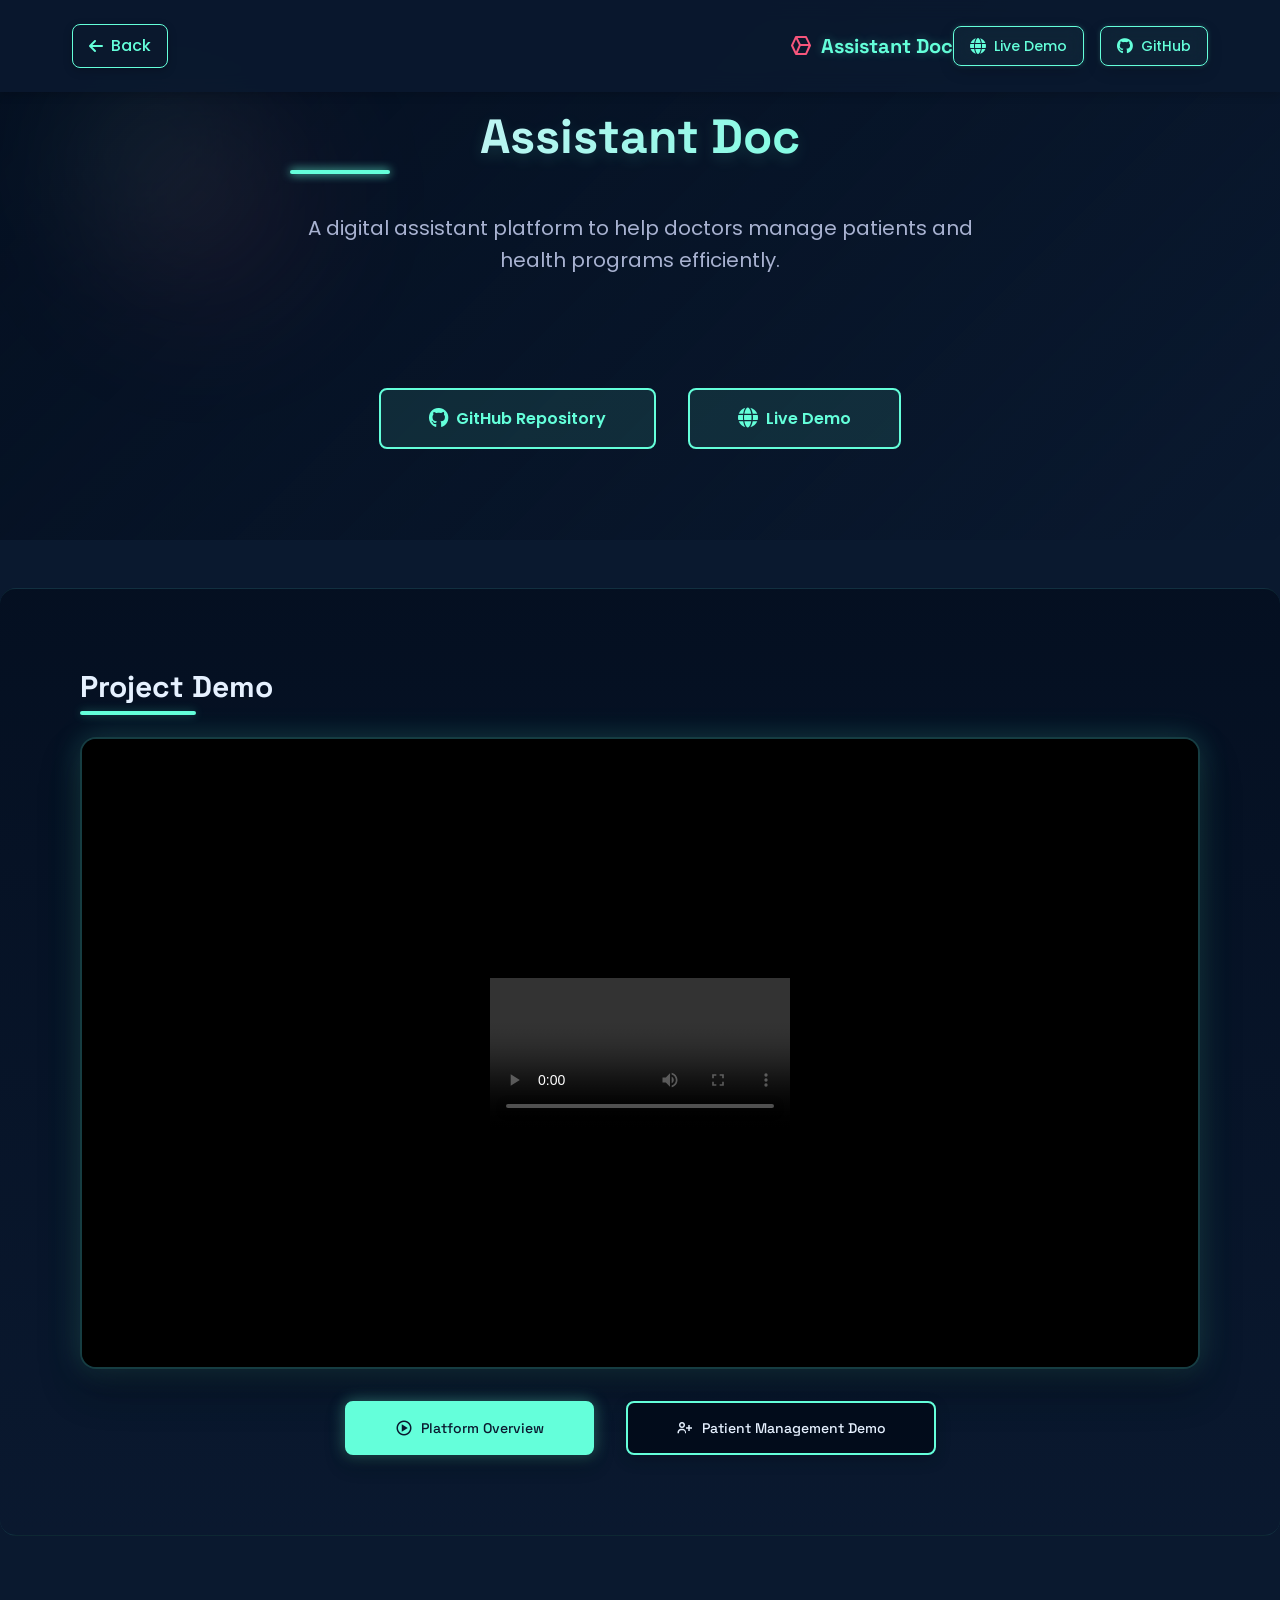
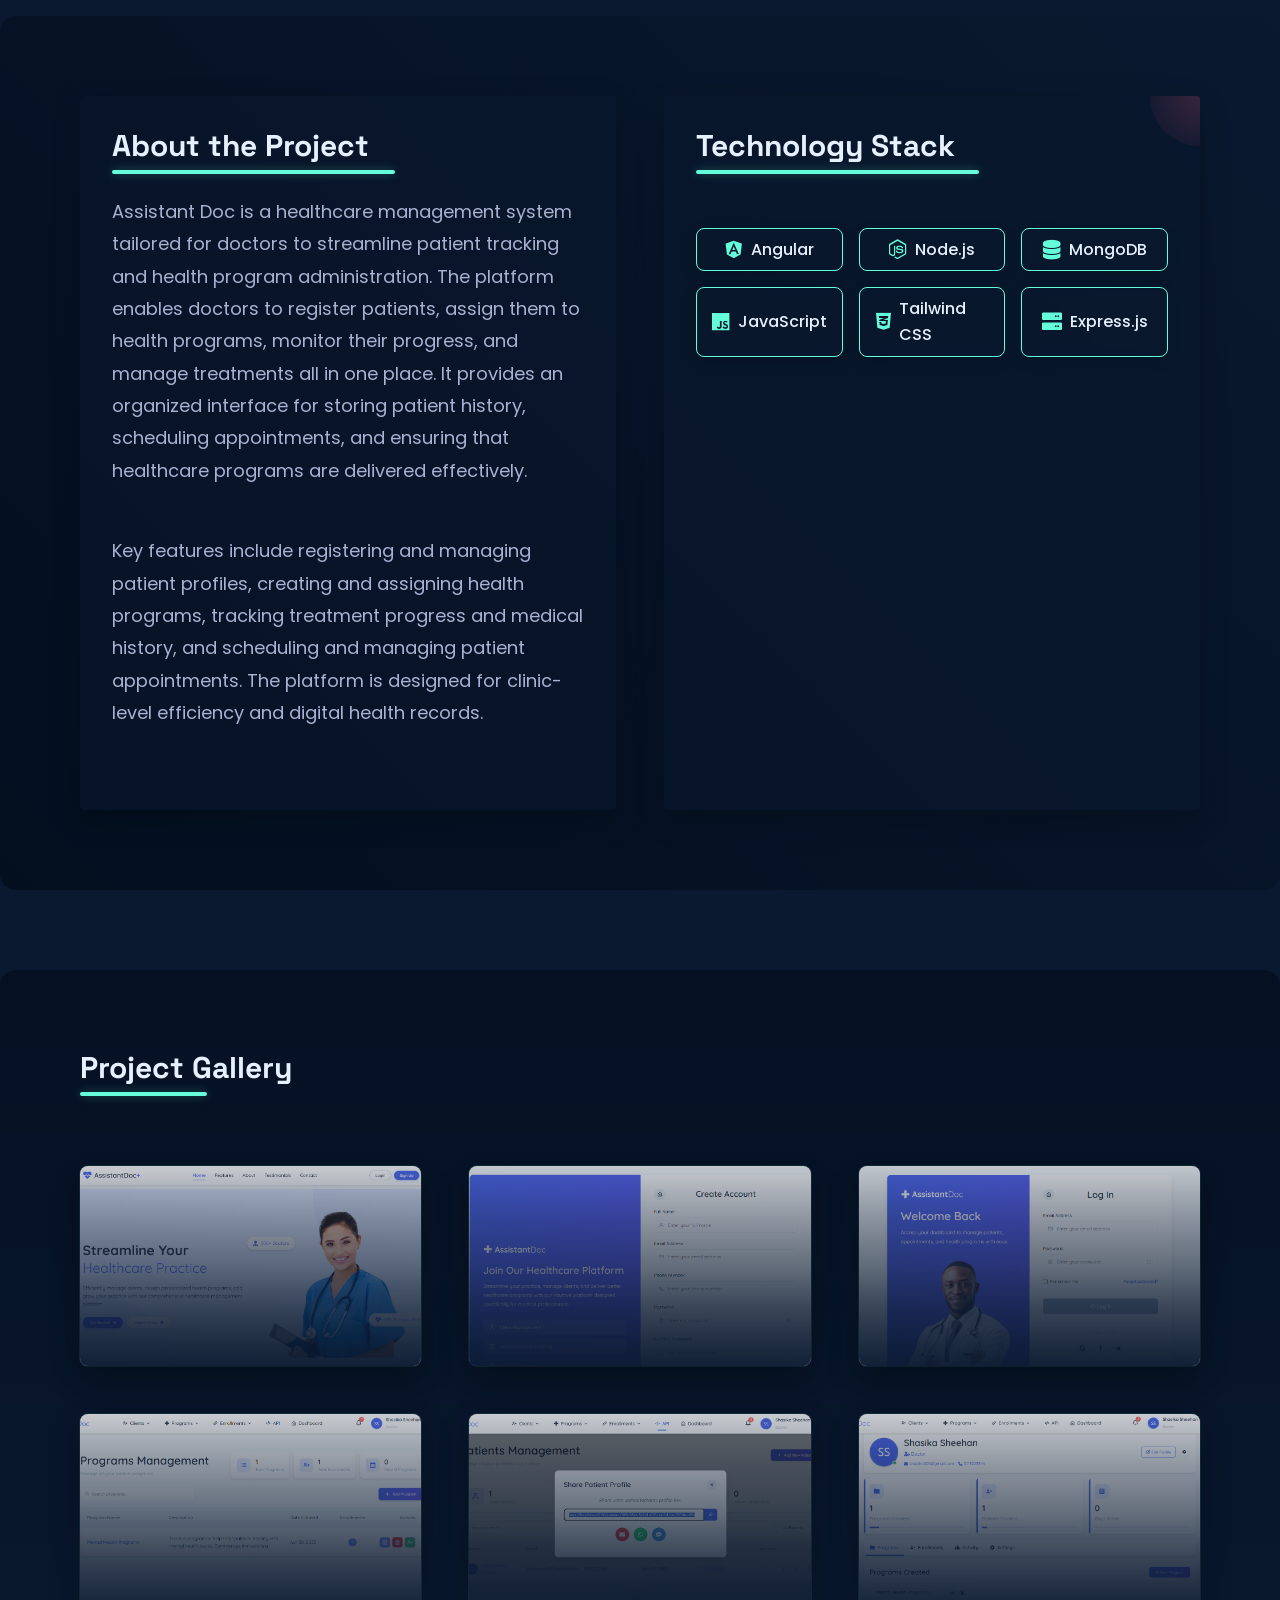
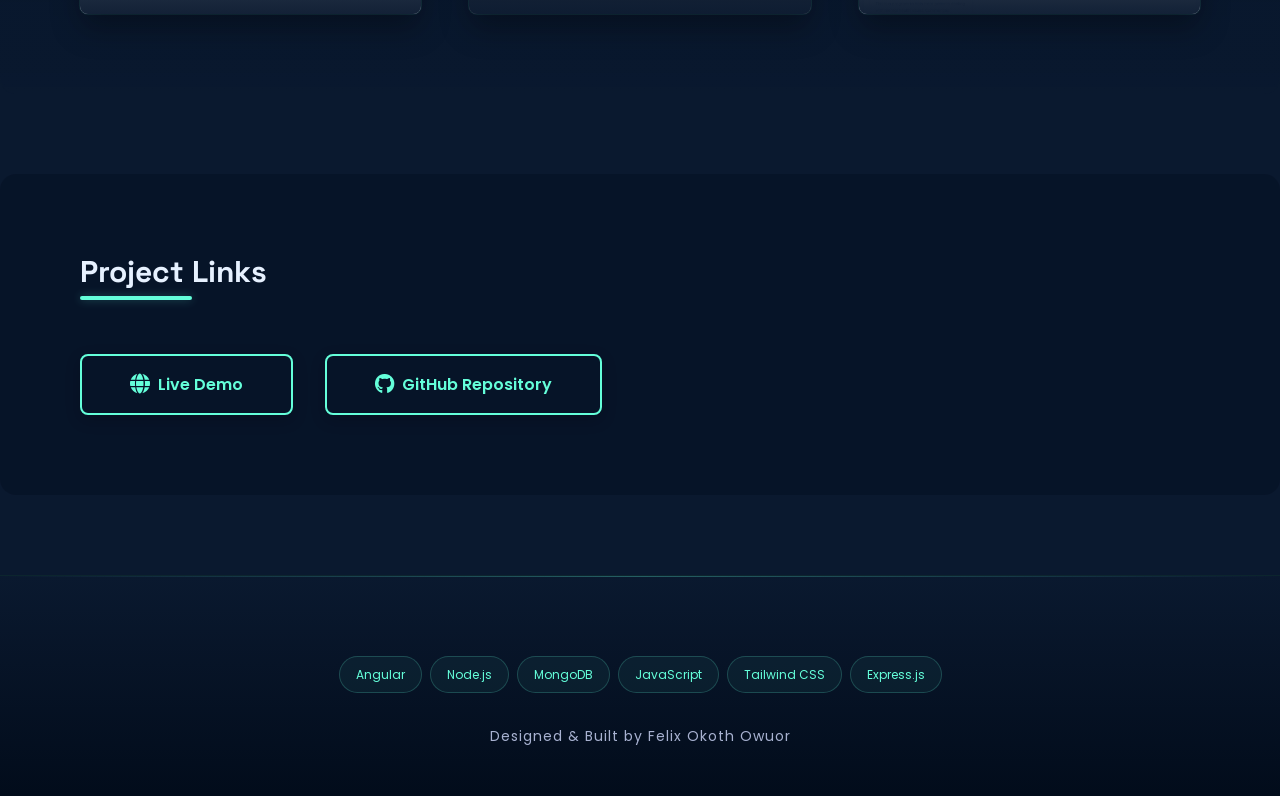
==== pages/assistant_doc.html @ a2ccbf0a "final compilations" ====
<!DOCTYPE html>
<html lang="en">
<head>
    <meta charset="UTF-8">
    <meta name="viewport" content="width=device-width, initial-scale=1.0">
    <title>Project Showcase</title>
    
    <!-- Google Fonts -->
    <link rel="stylesheet" href="https://fonts.googleapis.com/css2?family=Poppins:wght@300;400;500;600;700;800&family=Space+Grotesk:wght@300;400;500;600;700&display=swap">
    
    <!-- Font Awesome -->
    <link rel="stylesheet" href="https://cdnjs.cloudflare.com/ajax/libs/font-awesome/6.0.0/css/all.min.css">
    
    <!-- Boxicons -->
    <link href='https://unpkg.com/boxicons@2.1.4/css/boxicons.min.css' rel='stylesheet'>
    
    <!-- AOS - Animate On Scroll -->
    <link rel="stylesheet" href="https://cdnjs.cloudflare.com/ajax/libs/aos/2.3.4/aos.css">
    
    <style>
        /* ===== Variables ===== */
        :root {
            --primary: #0a192f;
            --secondary: #64ffda;
            --secondary-transparent: rgba(100, 255, 218, 0.1);
            --accent: #f7567c;
            --text: #e6f1ff;
            --dark: #020c1b;
            --light: #a8b2d1;
            
            /* Spacing */
            --spacing-xs: 0.5rem;
            --spacing-sm: 1rem;
            --spacing-md: 2rem;
            --spacing-lg: 3rem;
            --spacing-xl: 5rem;
            
            /* Font Sizes */
            --text-xs: 0.75rem;
            --text-sm: 0.875rem;
            --text-md: 1rem;
            --text-lg: 1.125rem;
            --text-xl: 1.25rem;
            --text-2xl: 1.5rem;
            --text-3xl: 1.875rem;
            --text-4xl: 2.25rem;
            --text-5xl: 3rem;
            --text-6xl: 3.75rem;
            
            /* Transitions */
            --transition-fast: 0.3s ease;
            --transition-normal: 0.5s ease;
            --transition-slow: 0.8s ease;
            
            /* Border Radius */
            --radius-sm: 4px;
            --radius-md: 8px;
            --radius-lg: 16px;
            --radius-xl: 24px;
            --radius-full: 9999px;
        }
        
        /* ===== Reset & Base Styles ===== */
        * {
            margin: 0;
            padding: 0;
            box-sizing: border-box;
            scrollbar-width: thin;
            scrollbar-color: var(--secondary) var(--primary);
        }
        
        html {
            scroll-behavior: smooth;
        }
        
        body {
            font-family: 'Poppins', sans-serif;
            background-color: var(--primary);
            color: var(--text);
            line-height: 1.6;
            overflow-x: hidden;
            position: relative;
        }
        
        h1, h2, h3, h4, h5, h6 {
            font-family: 'Space Grotesk', sans-serif;
            font-weight: 700;
            line-height: 1.2;
            margin-bottom: 1rem;
        }
        
        section {
            padding: var(--spacing-xl) 0;
            position: relative;
        }
        
        a {
            text-decoration: none;
            color: inherit;
            transition: var(--transition-fast);
        }
        
        ul {
            list-style: none;
        }
        
        img {
            max-width: 100%;
            height: auto;
            display: block;
        }
        
        /* Custom Scrollbar */
        ::-webkit-scrollbar {
            width: 8px;
        }
        
        ::-webkit-scrollbar-track {
            background: var(--primary);
        }
        
        ::-webkit-scrollbar-thumb {
            background: var(--secondary);
            border-radius: var(--radius-full);
        }
        
        ::-webkit-scrollbar-thumb:hover {
            background: var(--accent);
        }
        
        /* ===== Custom Styles ===== */
        .container {
            width: 90%;
            max-width: 1200px;
            margin: 0 auto;
            padding: 0 var(--spacing-sm);
            position: relative;
        }
        
        /* Header - Redesigned */
        .header {
            background-color: rgba(10, 25, 47, 0.9);
            backdrop-filter: blur(10px);
            padding: var(--spacing-sm) 0;
            position: fixed;
            width: 100%;
            top: 0;
            left: 0;
            z-index: 100;
            transition: var(--transition-normal);
            box-shadow: 0 2px 10px rgba(0, 0, 0, 0.2);
        }
        
        .header.scrolled {
            padding: var(--spacing-xs) 0;
            background-color: rgba(2, 12, 27, 0.95);
        }
        
        .header-content {
            display: flex;
            justify-content: space-between;
            align-items: center;
            position: relative;
            padding: 0 var(--spacing-md);
        }
        
        .logo {
            display: flex;
            align-items: center;
            gap: var(--spacing-xs);
            z-index: 2;
        }
        
        .logo h1 {
            font-size: var(--text-xl);
            font-weight: 700;
            margin-bottom: 0;
            color: var(--secondary);
            text-shadow: 0 0 10px rgba(100, 255, 218, 0.3);
        }
        
        .logo .logo-icon {
            font-size: var(--text-2xl);
            color: var(--accent);
            transition: var(--transition-fast);
        }
        
        .logo:hover .logo-icon {
            transform: rotate(45deg);
            color: var(--secondary);
        }
        
        /* Improved Navigation Links */
        .quick-links {
            display: flex;
            gap: var(--spacing-md);
            z-index: 2;
        }
        
        .quick-link {
            padding: var(--spacing-xs) var(--spacing-md);
            background: linear-gradient(45deg, var(--secondary-transparent), rgba(100, 255, 218, 0.2));
            border: 1px solid var(--secondary);
            border-radius: var(--radius-md);
            color: var(--secondary);
            font-size: var(--text-sm);
            font-weight: 500;
            display: flex;
            align-items: center;
            gap: 8px;
            transition: var(--transition-fast);
            position: relative;
            overflow: hidden;
            z-index: 1;
        }
        
        .quick-link::before {
            content: '';
            position: absolute;
            top: 0;
            left: 0;
            width: 0;
            height: 100%;
            background-color: var(--secondary);
            z-index: -1;
            transition: var(--transition-normal);
        }
        
        .quick-link:hover {
            color: var(--primary);
            transform: translateY(-3px);
            box-shadow: 0 5px 15px rgba(100, 255, 218, 0.3);
        }
        
        .quick-link:hover::before {
            width: 100%;
        }
        
        .quick-link i {
            font-size: var(--text-md);
        }
        
        /* Fixed Back Navigation */
        .back-nav {
            position: fixed;
            top: 0;
            left: 0;
            z-index: 110;
            padding: var(--spacing-sm);
        }
        
        .back-button {
            display: flex;
            align-items: center;
            gap: var(--spacing-xs);
            padding: var(--spacing-xs) var(--spacing-sm);
            background-color: rgba(10, 25, 47, 0.8);
            border: 1px solid var(--secondary);
            border-radius: var(--radius-md);
            color: var(--secondary);
            font-weight: 500;
            transition: var(--transition-fast);
            box-shadow: 0 3px 10px rgba(0, 0, 0, 0.2);
        }
        
        .back-button:hover {
            background-color: var(--secondary);
            color: var(--primary);
            transform: translateX(-3px);
            box-shadow: 0 5px 15px rgba(100, 255, 218, 0.3);
        }
        
        .back-button i {
            font-size: var(--text-md);
        }
        
        /* Hero Section - Redesigned */
        .hero {
            min-height: 80vh;
            display: flex;
            align-items: center;
            position: relative;
            overflow: hidden;
            padding-top: 80px;
            margin-bottom: var(--spacing-lg);
        }
        
        .hero::before {
            content: '';
            position: absolute;
            top: 0;
            left: 0;
            width: 100%;
            height: 100%;
            background: linear-gradient(135deg, var(--dark) 0%, transparent 100%);
            opacity: 0.7;
            z-index: -1;
        }
        
        .hero-container {
            display: flex;
            align-items: center;
            justify-content: space-between;
            gap: var(--spacing-xl);
        }
        
        .hero-content {
            flex: 1;
            display: flex;
            flex-direction: column;
            gap: var(--spacing-md);
        }
        
        .hero-title {
            font-size: var(--text-5xl);
            line-height: 1.1;
            margin-bottom: var(--spacing-sm);
            position: relative;
            color: var(--text);
            text-shadow: 0 0 15px rgba(230, 241, 255, 0.1);
        }
        
        .hero-title::after {
            content: '';
            position: absolute;
            bottom: -10px;
            left: 0;
            width: 100px;
            height: 4px;
            background: var(--secondary);
            border-radius: var(--radius-full);
            box-shadow: 0 0 10px var(--secondary);
        }
        
        .hero-subtitle {
            font-size: var(--text-xl);
            color: var(--light);
            margin-bottom: var(--spacing-md);
            max-width: 600px;
        }
        
        .hero-links {
            display: flex;
            gap: var(--spacing-md);
            margin-top: var(--spacing-sm);
        }
        
        .hero-btn {
            padding: var(--spacing-sm) var(--spacing-lg);
            background: linear-gradient(45deg, var(--secondary-transparent), rgba(100, 255, 218, 0.2));
            border: 2px solid var(--secondary);
            border-radius: var(--radius-md);
            color: var(--secondary);
            font-weight: 600;
            font-size: var(--text-md);
            display: flex;
            align-items: center;
            gap: var(--spacing-xs);
            transition: var(--transition-fast);
            position: relative;
            overflow: hidden;
            z-index: 1;
        }
        
        .hero-btn::before {
            content: '';
            position: absolute;
            top: 0;
            left: 0;
            width: 0;
            height: 100%;
            background-color: var(--secondary);
            z-index: -1;
            transition: var(--transition-normal);
        }
        
        .hero-btn:hover {
            color: var(--primary);
            transform: translateY(-5px);
            box-shadow: 0 10px 20px rgba(100, 255, 218, 0.3);
        }
        
        .hero-btn:hover::before {
            width: 100%;
        }
        
        .hero-bg {
            position: absolute;
            top: 0;
            left: 0;
            width: 100%;
            height: 100%;
            z-index: -2;
            opacity: 0.1;
            background: url('https://via.placeholder.com/1920x1080') no-repeat center center/cover;
        }
        
        .hero-image {
            flex: 1;
            display: flex;
            justify-content: flex-end;
            position: relative;
        }
        
        .hero-image-container {
            width: 90%;
            max-width: 500px;
            border-radius: var(--radius-lg);
            overflow: hidden;
            box-shadow: 0 20px 40px rgba(0, 0, 0, 0.3), 0 0 30px rgba(100, 255, 218, 0.2);
            position: relative;
            z-index: 2;
            transform: perspective(1000px) rotateY(-10deg);
            transition: var(--transition-normal);
        }
        
        .hero-image-container:hover {
            transform: perspective(1000px) rotateY(0deg);
            box-shadow: 0 25px 50px rgba(0, 0, 0, 0.4), 0 0 40px rgba(100, 255, 218, 0.3);
        }
        
        .hero-image-container img {
            width: 100%;
            height: auto;
            object-fit: cover;
            transition: var(--transition-normal);
        }
        
        .hero-image-container:hover img {
            transform: scale(1.05);
        }
        
        .hero-image-overlay {
            position: absolute;
            top: 0;
            left: 0;
            width: 100%;
            height: 100%;
            background: linear-gradient(45deg, rgba(10, 25, 47, 0.7), rgba(10, 25, 47, 0.3));
            z-index: 1;
            opacity: 0.3;
            transition: var(--transition-normal);
        }
        
        .hero-image-container:hover .hero-image-overlay {
            opacity: 0;
        }
        
        /* Grid Layout */
        .grid {
            display: grid;
            gap: var(--spacing-lg);
        }
        
        .grid-2 {
            grid-template-columns: 1fr 1fr;
        }
        
        .grid-3 {
            grid-template-columns: 1fr 1fr 1fr;
        }
        
        .grid-4 {
            grid-template-columns: 1fr 1fr 1fr 1fr;
        }
        
        /* Video Section - Enhanced */
        .video-section {
            position: relative;
            margin-bottom: var(--spacing-xl);
            background-color: rgba(2, 12, 27, 0.5);
            padding: var(--spacing-xl) 0;
            border-radius: var(--radius-lg);
        }
        
        .video-container {
            position: relative;
            width: 100%;
            border-radius: var(--radius-lg);
            overflow: hidden;
            box-shadow: 0 20px 40px rgba(0, 0, 0, 0.3), 0 0 30px rgba(100, 255, 218, 0.2);
            background-color: var(--dark);
            transition: var(--transition-normal);
        }
        
        .video-container:hover {
            transform: translateY(-10px);
            box-shadow: 0 30px 60px rgba(0, 0, 0, 0.4), 0 0 40px rgba(100, 255, 218, 0.3);
        }
        
        .video-frame {
            width: 100%;
            aspect-ratio: 16/9;
            border: none;
            display: none;
        }
        
        .video-frame.active {
            display: block;
        }
        
        .video-selector {
            display: flex;
            justify-content: center;
            margin-top: var(--spacing-md);
            gap: var(--spacing-md);
        }
        
        .video-btn {
            padding: var(--spacing-sm) var(--spacing-lg);
            background-color: var(--dark);
            color: var(--text);
            border: 2px solid var(--secondary);
            border-radius: var(--radius-md);
            cursor: pointer;
            font-family: 'Space Grotesk', sans-serif;
            font-weight: 500;
            transition: var(--transition-fast);
            position: relative;
            overflow: hidden;
            z-index: 1;
            box-shadow: 0 5px 15px rgba(0, 0, 0, 0.2);
        }
        
        .video-btn::before {
            content: '';
            position: absolute;
            top: 0;
            left: 0;
            width: 0;
            height: 100%;
            background-color: var(--secondary);
            z-index: -1;
            transition: var(--transition-normal);
        }
        
        .video-btn:hover {
            color: var(--primary);
            transform: translateY(-3px);
            box-shadow: 0 8px 20px rgba(0, 0, 0, 0.3), 0 0 15px rgba(100, 255, 218, 0.2);
        }
        
        .video-btn:hover::before {
            width: 100%;
        }
        
        .video-btn.active {
            background-color: var(--secondary);
            color: var(--primary);
            box-shadow: 0 8px 20px rgba(0, 0, 0, 0.3), 0 0 15px rgba(100, 255, 218, 0.4);
        }
        
        /* Project Description */
        .project-info {
            margin-bottom: var(--spacing-xl);
            background-color: rgba(2, 12, 27, 0.3);
            padding: var(--spacing-xl) 0;
            border-radius: var(--radius-lg);
        }
        
        .section-title {
            font-size: var(--text-3xl);
            color: var(--text);
            margin-bottom: var(--spacing-md);
            position: relative;
            display: inline-block;
        }
        
        .section-title::after {
            content: '';
            position: absolute;
            bottom: -10px;
            left: 0;
            width: 60%;
            height: 4px;
            background: var(--secondary);
            border-radius: var(--radius-full);
            box-shadow: 0 0 10px rgba(100, 255, 218, 0.3);
        }
        
        .project-description {
            font-size: var(--text-lg);
            color: var(--light);
            margin-bottom: var(--spacing-lg);
            line-height: 1.8;
        }

        .description-container {
            padding: var(--spacing-md);
            background-color: rgba(10, 25, 47, 0.5);
            border-radius: var(--radius-sm);
            box-shadow: 0 10px 30px rgba(0, 0, 0, 0.2);
            transition: var(--transition-normal);
        }
        
        .description-container:hover {
            transform: translateY(-5px);
            box-shadow: 0 15px 40px rgba(0, 0, 0, 0.3), 0 0 20px rgba(100, 255, 218, 0.1);
        }
        
        /* Tech Stack - Enhanced */
        .tech-stack {
            margin-bottom: var(--spacing-lg);
            padding: var(--spacing-md);
            background-color: rgba(10, 25, 47, 0.5);
            border-radius: var(--radius-sm);
            box-shadow: 0 10px 30px rgba(0, 0, 0, 0.2);
            transition: var(--transition-normal);
        }
        
        .tech-stack:hover {
            transform: translateY(-5px);
            box-shadow: 0 15px 40px rgba(0, 0, 0, 0.3), 0 0 20px rgba(247, 86, 124, 0.1);
        }
        
        .stack-list {
            display: flex;
            flex-wrap: wrap;
            gap: var(--spacing-md);
            margin-top: var(--spacing-md);
        }
        
        .stack-item {
            padding: var(--spacing-sm) var(--spacing-md);
            background: linear-gradient(45deg, rgba(100, 255, 218, 0.05), rgba(100, 255, 218, 0.15));
            border-radius: var(--radius-md);
            border: 1px solid var(--secondary);
            display: flex;
            align-items: center;
            gap: var(--spacing-xs);
            transition: var(--transition-fast);
            box-shadow: 0 5px 15px rgba(0, 0, 0, 0.1);
        }
        
        .stack-item:hover {
            background-color: rgba(100, 255, 218, 0.2);
            transform: translateY(-5px) scale(1.05);
            box-shadow: 0 8px 20px rgba(0, 0, 0, 0.2), 0 0 15px rgba(100, 255, 218, 0.2);
            border-color: var(--accent);
        }
        
        .stack-item i {
            color: var(--secondary);
            font-size: var(--text-xl);
            transition: var(--transition-fast);
        }
        
        .stack-item:hover i {
            color: var(--accent);
            transform: scale(1.2);
        }
        
        .stack-item span {
            font-weight: 500;
        }
        
        /* Image Gallery - Enhanced */
        .gallery-section {
            margin-bottom: var(--spacing-xl);
            background-color: rgba(2, 12, 27, 0.3);
            padding: var(--spacing-xl) 0;
            border-radius: var(--radius-lg);
        }
        
        .gallery-grid {
            display: grid;
            grid-template-columns: repeat(auto-fill, minmax(280px, 1fr));
            gap: var(--spacing-md);
            margin-top: var(--spacing-lg);
        }
        
        .gallery-item {
            position: relative;
            border-radius: var(--radius-lg);
            overflow: hidden;
            cursor: pointer;
            transition: var(--transition-normal);
            box-shadow: 0 15px 30px rgba(0, 0, 0, 0.3);
            height: 220px;
        }
        
        .gallery-item::before {
            content: '';
            position: absolute;
            top: 0;
            left: 0;
            width: 100%;
            height: 100%;
            background: linear-gradient(to top, rgba(10, 25, 47, 0.9), rgba(10, 25, 47, 0.2));
            z-index: 1;
            opacity: 0.7;
            transition: var(--transition-normal);
        }
        
        .gallery-item:hover {
            transform: translateY(-10px) scale(1.02);
            box-shadow: 0 20px 40px rgba(0, 0, 0, 0.4), 0 0 30px rgba(100, 255, 218, 0.2);
        }
        
        .gallery-item:hover::before {
            opacity: 0.4;
        }
        
        .gallery-item img {
            width: 100%;
            height: 100%;
            object-fit: cover;
            transition: transform var(--transition-normal);
        }
        
        .gallery-item:hover img {
            transform: scale(1.1);
        }
        
        .gallery-item .view-text {
            position: absolute;
            bottom: var(--spacing-sm);
            left: 50%;
            transform: translateX(-50%) translateY(20px);
            color: var(--secondary);
            font-weight: 600;
            opacity: 0;
            transition: var(--transition-normal);
            z-index: 2;
            white-space: nowrap;
            padding: var(--spacing-xs) var(--spacing-sm);
            background-color: rgba(2, 12, 27, 0.8);
            border-radius: var(--radius-md);
            border: 1px solid var(--secondary);
        }
        
        .gallery-item:hover .view-text {
            opacity: 1;
            transform: translateX(-50%) translateY(0);
        }
        
        /* Modal - Enhanced */
        .modal {
            position: fixed;
            top: 0;
            left: 0;
            width: 100%;
            height: 100%;
            background-color: rgba(2, 12, 27, 0.95);
            display: flex;
            justify-content: center;
            align-items: center;
            z-index: 1000;
            opacity: 0;
            visibility: hidden;
            transition: var(--transition-normal);
        }
        
        .modal.active {
            opacity: 1;
            visibility: visible;
        }
        
        .modal-content {
            position: relative;
            max-width: 90%;
            max-height: 90%;
            overflow: hidden;
            border-radius: var(--radius-lg);
            box-shadow: 0 25px 50px rgba(0, 0, 0, 0.5), 0 0 30px rgba(100, 255, 218, 0.3);
            border: 2px solid var(--secondary);
        }
        
        .modal img {
            max-width: 100%;
            max-height: 80vh;
            object-fit: contain;
        }
        
        .modal-close {
            position: absolute;
            top: 20px;
            right: 20px;
            font-size: var(--text-3xl);
            color: var(--text);
            cursor: pointer;
            transition: var(--transition-fast);
            width: 40px;
            height: 40px;
            display: flex;
            align-items: center;
            justify-content: center;
            background-color: rgba(2, 12, 27, 0.7);
            border-radius: 50%;
            z-index: 2;
        }
        
        .modal-close:hover {
            color: var(--accent);
            transform: rotate(90deg);
            background-color: var(--secondary);
        }
        
        /* Links Section */
        .links-section {
            margin-bottom: var(--spacing-xl);
            background-color: rgba(2, 12, 27, 0.3);
            padding: var(--spacing-xl) 0;
            border-radius: var(--radius-lg);
        }
        
        .links-container {
            display: flex;
            gap: var(--spacing-md);
            margin-top: var(--spacing-md);
            flex-wrap: wrap;
        }
        
        .link-btn {
            padding: var(--spacing-sm) var(--spacing-lg);
            background-color: transparent;
            color: var(--secondary);
            border: 2px solid var(--secondary);
            border-radius: var(--radius-md);
            font-weight: 600;
            display: flex;
            align-items: center;
            gap: var(--spacing-xs);
            transition: var(--transition-fast);
            position: relative;
            overflow: hidden;
            z-index: 1;
            min-width: 200px;
            justify-content: center;
            box-shadow: 0 5px 15px rgba(0, 0, 0, 0.2);
        }
        
        .link-btn::before {
            content: '';
            position: absolute;
            top: 0;
            left: 0;
            width: 0;
            height: 100%;
            background-color: var(--secondary);
            z-index: -1;
            transition: var(--transition-normal);
        }
        
        .link-btn:hover {
            color: var(--primary);
            transform: translateY(-5px);
            box-shadow: 0 10px 20px rgba(0, 0, 0, 0.3), 0 0 15px rgba(100, 255, 218, 0.3);
        }
        
        .link-btn:hover::before {
            width: 100%;
        }
        
        .link-btn i {
            font-size: var(--text-xl);
        }
        
        /* Footer - Enhanced */
        .footer {
            padding: var(--spacing-lg) 0;
            border-top: 1px solid rgba(100, 255, 218, 0.2);
            background: linear-gradient(to top, var(--dark), transparent);
            position: relative;
        }
        
        .footer-content {
            display: flex;
            justify-content: space-between;
            align-items: center;
            flex-wrap: wrap;
            gap: var(--spacing-md);
        }
        
        .footer-text {
            color: var(--light);
            font-size: var(--text-sm);
        }
        
        .footer-link {
            color: var(--secondary);
            font-weight: 500;
            transition: var(--transition-fast);
            position: relative;
        }

        /* ===== Enhanced UI Styles ===== */
        .header .container {
            display: flex;
            justify-content: space-between;
            align-items: center;
            padding: var(--spacing-xs) var(--spacing-md);
            width: 100%;
        }

        .back-nav {
            position: relative;
            padding: 0;
            margin-right: auto;
        }

        .header-content {
            margin-left: auto;
            padding: 0;
        }

        /* Enhanced Quick Links */
        .quick-links {
            gap: var(--spacing-sm);
        }

        .quick-link {
            padding: var(--spacing-xs) var(--spacing-sm);
            background: rgba(100, 255, 218, 0.05);
            border: 1px solid var(--secondary);
            backdrop-filter: blur(8px);
            box-shadow: 0 5px 15px rgba(0, 0, 0, 0.15), 0 0 5px rgba(100, 255, 218, 0.2);
            transform-origin: center;
        }

        .quick-link:hover {
            transform: translateY(-3px) scale(1.05);
            box-shadow: 0 8px 20px rgba(0, 0, 0, 0.2), 0 0 15px rgba(100, 255, 218, 0.4);
        }

        /* Improved Hero Section */
        .hero {
            min-height: 60vh;
            display: flex;
            align-items: center;
            padding-top: 100px;
            position: relative;
        }

        .hero .container {
            width: 100%;
            display: flex;
            flex-direction: column;
            align-items: center;
        }

        .hero-content {
            text-align: center;
            max-width: 800px;
            margin: 0 auto;
        }

        .hero-title {
            margin-bottom: var(--spacing-sm);
            font-size: clamp(var(--text-4xl), 5vw, var(--text-5xl));
            background: linear-gradient(90deg, var(--text), var(--secondary));
            -webkit-background-clip: text;
            background-clip: text;
            color: transparent;
            text-shadow: 0 5px 15px rgba(100, 255, 218, 0.15);
        }

        .hero-subtitle {
            font-size: clamp(var(--text-md), 3vw, var(--text-xl));
            max-width: 700px;
            margin: 0 auto var(--spacing-lg);
        }

        .hero-links {
            display: flex;
            gap: var(--spacing-md);
            justify-content: center;
            margin-top: var(--spacing-md);
            flex-wrap: wrap;
        }

        .hero-link {
            padding: var(--spacing-sm) var(--spacing-lg);
            background: rgba(100, 255, 218, 0.1);
            color: var(--secondary);
            border: 2px solid var(--secondary);
            border-radius: var(--radius-md);
            font-weight: 600;
            display: flex;
            align-items: center;
            gap: var(--spacing-xs);
            transition: var(--transition-fast);
            position: relative;
            overflow: hidden;
        }

        .hero-link::before {
            content: '';
            position: absolute;
            top: 0;
            left: 0;
            width: 0;
            height: 100%;
            background: var(--secondary);
            z-index: -1;
            transition: var(--transition-normal);
        }

        .hero-link:hover {
            color: var(--primary);
            transform: translateY(-5px);
            box-shadow: 0 10px 20px rgba(0, 0, 0, 0.2), 0 0 15px rgba(100, 255, 218, 0.3);
        }

        .hero-link:hover::before {
            width: 100%;
        }

        .hero-link i {
            font-size: var(--text-xl);
        }

        .scroll-indicator {
            position: absolute;
            bottom: var(--spacing-md);
            left: 50%;
            transform: translateX(-50%);
            display: flex;
            flex-direction: column;
            align-items: center;
            cursor: pointer;
            z-index: 5;
        }

        .scroll-indicator p {
            font-size: var(--text-sm);
            color: var(--secondary);
            margin-bottom: var(--spacing-xs);
            opacity: 0.8;
        }

        .bounce {
            animation: bounce 2s infinite;
            color: var(--secondary);
            font-size: var(--text-xl);
        }

        @keyframes bounce {
            0%, 20%, 50%, 80%, 100% {
                transform: translateY(0);
            }
            40% {
                transform: translateY(-10px);
            }
            60% {
                transform: translateY(-5px);
            }
        }

        /* Enhanced Video Section */
        .video-section {
            position: relative;
            padding: var(--spacing-xl) 0;
            background: linear-gradient(180deg, rgba(2, 12, 27, 0.7), rgba(10, 25, 47, 0.7));
            border-top: 1px solid rgba(100, 255, 218, 0.1);
            border-bottom: 1px solid rgba(100, 255, 218, 0.1);
        }

        .video-container {
            border: 2px solid rgba(100, 255, 218, 0.2);
        }

        .video-btn {
            font-size: var(--text-sm);
            display: flex;
            align-items: center;
            gap: var(--spacing-xs);
        }

        .video-btn i {
            font-size: var(--text-lg);
        }

        /* Improved Project Info & Tech Stack */
        .project-info {
            background: linear-gradient(45deg, rgba(2, 12, 27, 0.8), rgba(10, 25, 47, 0.6));
            border-radius: var(--radius-lg);
        }

        .description-container, .tech-stack {
            height: 100%;
            display: flex;
            flex-direction: column;
        }

        .tech-stack {
            position: relative;
            overflow: hidden;
        }

        .tech-stack::before {
            content: '';
            position: absolute;
            top: -50px;
            right: -50px;
            width: 100px;
            height: 100px;
            background: radial-gradient(circle, rgba(247, 86, 124, 0.2), transparent);
            border-radius: 50%;
            z-index: 0;
        }

        .stack-list {
            display: grid;
            grid-template-columns: repeat(auto-fill, minmax(130px, 1fr));
            gap: var(--spacing-sm);
            margin-top: var(--spacing-md);
        }

        .stack-item {
            height: 100%;
            justify-content: center;
            padding: var(--spacing-xs) var(--spacing-sm);
            background: rgba(10, 25, 47, 0.6);
            backdrop-filter: blur(4px);
            z-index: 1;
        }

        /* Enhanced Gallery */
        .gallery-section {
            background: linear-gradient(to bottom, rgba(2, 12, 27, 0.6), rgba(10, 25, 47, 0.4));
        }

        .gallery-grid {
            grid-template-columns: repeat(auto-fill, minmax(250px, 1fr));
            gap: var(--spacing-lg);
        }

        .gallery-item {
            border-radius: var(--radius-md);
            box-shadow: 0 15px 30px rgba(0, 0, 0, 0.3), 0 0 0 1px rgba(100, 255, 218, 0.1);
            height: 200px;
            position: relative;
            overflow: hidden;
            transform-origin: center;
            transition: all var(--transition-normal);
        }

        .gallery-item::after {
            content: '';
            position: absolute;
            top: 0;
            left: 0;
            width: 100%;
            height: 100%;
            background: linear-gradient(0deg, rgba(10, 25, 47, 0.9) 0%, rgba(10, 25, 47, 0.4) 50%, rgba(10, 25, 47, 0.1) 100%);
            z-index: 1;
            transition: var(--transition-normal);
        }

        .gallery-item:hover {
            transform: translateY(-10px);
            box-shadow: 0 20px 40px rgba(0, 0, 0, 0.4), 0 0 20px rgba(100, 255, 218, 0.2);
        }

        .gallery-item:hover::after {
            background: linear-gradient(0deg, rgba(10, 25, 47, 0.7) 0%, rgba(10, 25, 47, 0.2) 100%);
        }

        .gallery-item .view-text {
            background: rgba(100, 255, 218, 0.1);
            backdrop-filter: blur(4px);
            border: 1px solid var(--secondary);
            padding: var(--spacing-xs) var(--spacing-sm);
            font-size: var(--text-sm);
            font-weight: 500;
            transform: translateX(-50%) translateY(30px);
            box-shadow: 0 5px 15px rgba(0, 0, 0, 0.2);
            z-index: 2;
        }

        /* Enhanced Footer */
        .footer {
            padding: var(--spacing-xl) 0 var(--spacing-lg);
            background: linear-gradient(0deg, var(--dark) 0%, var(--primary) 100%);
            position: relative;
            border-top: 1px solid rgba(100, 255, 218, 0.1);
        }

        .footer::before {
            content: '';
            position: absolute;
            top: 0;
            left: 0;
            width: 100%;
            height: 1px;
            background: linear-gradient(90deg, 
                transparent 0%, 
                rgba(100, 255, 218, 0.1) 15%, 
                rgba(100, 255, 218, 0.3) 50%, 
                rgba(100, 255, 218, 0.1) 85%, 
                transparent 100%);
        }

        .footer-text {
            text-align: center;
            color: var(--light);
            font-size: var(--text-sm);
            letter-spacing: 1px;
        }

        .footer-stack-summary {
            display: flex;
            justify-content: center;
            flex-wrap: wrap;
            gap: var(--spacing-xs);
            margin-bottom: var(--spacing-md);
        }

        .stack-tag {
            padding: var(--spacing-xs) var(--spacing-sm);
            background: rgba(100, 255, 218, 0.05);
            border-radius: var(--radius-full);
            font-size: var(--text-xs);
            color: var(--secondary);
            border: 1px solid rgba(100, 255, 218, 0.2);
        }

        /* Particles & Visual Effects */
        .particles {
            position: fixed;
            top: 0;
            left: 0;
            width: 100%;
            height: 100%;
            pointer-events: none;
            z-index: -1;
            opacity: 0.5;
        }

        .particle {
            position: absolute;
            background-color: var(--secondary);
            border-radius: 50%;
            opacity: 0.3;
        }

        .neon-glow {
            position: fixed;
            width: 300px;
            height: 300px;
            border-radius: 50%;
            background: radial-gradient(circle, 
                rgba(100, 255, 218, 0.3) 0%, 
                rgba(100, 255, 218, 0.1) 40%, 
                transparent 70%);
            filter: blur(40px);
            opacity: 0.5;
            pointer-events: none;
            z-index: -1;
            transition: var(--transition-slow);
        }

        .neon-glow.pink {
            background: radial-gradient(circle, 
                rgba(247, 86, 124, 0.3) 0%, 
                rgba(247, 86, 124, 0.1) 40%, 
                transparent 70%);
            width: 400px;
            height: 400px;
        }

        /* Modal improvements */
        .modal-content {
            background-color: rgba(2, 12, 27, 0.95);
            padding: var(--spacing-sm);
        }

        /* Responsive Design */
        @media (max-width: 1200px) {
            .grid-2, .grid-3, .grid-4 {
                grid-template-columns: 1fr 1fr;
            }
        }

        @media (max-width: 992px) {
            .hero-title {
                font-size: var(--text-4xl);
            }
            
            .section-title {
                font-size: var(--text-2xl);
            }
            
            .gallery-grid {
                grid-template-columns: repeat(auto-fill, minmax(220px, 1fr));
            }
        }

        @media (max-width: 768px) {
            .grid-2, .grid-3, .grid-4 {
                grid-template-columns: 1fr;
            }
            
            .hero-content {
                text-align: center;
            }
            
            .quick-links {
                gap: var(--spacing-xs);
            }
            
            .quick-link {
                padding: var(--spacing-xs) var(--spacing-sm);
                font-size: var(--text-xs);
            }
            
            .video-selector {
                flex-direction: column;
                gap: var(--spacing-sm);
            }
            
            .video-btn {
                width: 100%;
                justify-content: center;
            }
            
            .links-container {
                flex-direction: column;
            }
            
            .link-btn {
                width: 100%;
            }
            
            .stack-list {
                grid-template-columns: repeat(2, 1fr);
            }
        }

        @media (max-width: 576px) {
            .header-content {
                flex-wrap: wrap;
                justify-content: center;
                gap: var(--spacing-xs);
            }
            
            .logo {
                margin-bottom: var(--spacing-xs);
            }
            
            .quick-links {
                width: 100%;
                justify-content: center;
            }
            
            .hero {
                min-height: 50vh;
                padding-top: 80px;
            }
            
            .hero-title {
                font-size: var(--text-3xl);
            }
            
            .hero-subtitle {
                font-size: var(--text-md);
            }
            
            .hero-links {
                flex-direction: column;
                width: 100%;
            }
            
            .gallery-grid {
                grid-template-columns: 1fr;
                gap: var(--spacing-md);
            }
            
            .gallery-item {
                height: 180px;
            }
            
            .stack-list {
                grid-template-columns: 1fr;
            }
            
            .section-title {
                font-size: var(--text-xl);
            }
            
            .project-description {
                font-size: var(--text-md);
            }
        }

        /* New HTML Elements for Footer Stack Summary */
        .footer-stack-summary {
            display: flex;
            justify-content: center;
            flex-wrap: wrap;
            gap: var(--spacing-xs);
            margin-bottom: var(--spacing-md);
        }

        .stack-tag {
            padding: var(--spacing-xs) var(--spacing-sm);
            background: rgba(100, 255, 218, 0.05);
            border-radius: var(--radius-full);
            font-size: var(--text-xs);
            color: var(--secondary);
            border: 1px solid rgba(100, 255, 218, 0.2);
        }
    </style>
</head>
<body>
    <!-- Particles Background -->
    <div class="particles" id="particles"></div>
    
    <!-- Neon Glow Effects -->
    <div class="neon-glow" id="neon1"></div>
    <div class="neon-glow pink" id="neon2"></div>
    
    <!-- Header -->
<header class="header" id="header">
  <div class="container">
      <div class="back-nav">
          <a class="back-button">
              <i class="fas fa-arrow-left"></i>
              <span>Back</span>
          </a>
      </div>
      <div class="header-content">
          <div class="logo">
              <i class="bx bx-cube-alt logo-icon"></i>
              <h1>Assistant Doc</h1>
          </div>
          <div class="quick-links">
              <a href="https://assistant-doctor.onrender.com" class="quick-link">
                  <i class="fas fa-globe"></i> Live Demo
              </a>
              <a href="https://github.com/Xhechar/AssistantDoc.git" class="quick-link">
                  <i class="fab fa-github"></i> GitHub
              </a>
          </div>
      </div>
  </div>
</header>

<!-- Main Content -->
<main>
  <!-- Hero Section -->
  <section class="hero">
      <div class="container">
          <div class="hero-content" data-aos="fade-up" data-aos-delay="200">
              <h1 class="hero-title">Assistant Doc</h1>
              <p class="hero-subtitle">A digital assistant platform to help doctors manage patients and health programs efficiently.</p>
              <div class="hero-links">
                  <a href="https://github.com/Xhechar/AssistantDoc.git" class="hero-link" data-aos="fade-up" data-aos-delay="300">
                      <i class="fab fa-github"></i> GitHub Repository
                  </a>
                  <a href="https://assistant-doctor.onrender.com" class="hero-link" data-aos="fade-up" data-aos-delay="400">
                      <i class="fas fa-globe"></i> Live Demo
                  </a>
              </div>
          </div>
      </div>
      <div class="hero-bg"></div>
  </section>
  
  <!-- Video Section -->
  <section class="video-section">
      <div class="container">
          <h2 class="section-title" data-aos="fade-right">Project Demo</h2>
          <div class="video-container" data-aos="zoom-in" data-aos-delay="200">
              <iframe class="video-frame active" id="video1" src="../images/projects/doc/vid/vid1.mp4" title="Platform Overview" allowfullscreen></iframe>
              <iframe class="video-frame" id="video2" src="../images/projects/doc/vid/vid2.mp4" title="Patient Management Demo" allowfullscreen></iframe>
          </div>
          <div class="video-selector" data-aos="fade-up" data-aos-delay="300">
              <button class="video-btn active" data-video="video1">
                  <i class="bx bx-play-circle"></i> Platform Overview
              </button>
              <button class="video-btn" data-video="video2">
                  <i class="bx bx-user-plus"></i> Patient Management Demo
              </button>
          </div>
      </div>
  </section>
  
  <!-- Project Info Section -->
  <section class="project-info">
      <div class="container">
          <div class="grid grid-2">
              <!-- Project Description -->
              <div class="description-container" data-aos="fade-right">
                  <h2 class="section-title">About the Project</h2>
                  <p class="project-description">
                      Assistant Doc is a healthcare management system tailored for doctors to streamline patient tracking and health program administration. The platform enables doctors to register patients, assign them to health programs, monitor their progress, and manage treatments all in one place. It provides an organized interface for storing patient history, scheduling appointments, and ensuring that healthcare programs are delivered effectively.
                  </p>
                  <p class="project-description">
                      Key features include registering and managing patient profiles, creating and assigning health programs, tracking treatment progress and medical history, and scheduling and managing patient appointments. The platform is designed for clinic-level efficiency and digital health records.
                  </p>
              </div>
              
              <!-- Tech Stack -->
              <div class="tech-stack" data-aos="fade-left" data-aos-delay="200">
                  <h2 class="section-title">Technology Stack</h2>
                  <div class="stack-list">
                      <div class="stack-item">
                          <i class="fab fa-angular"></i>
                          <span>Angular</span>
                      </div>
                      <div class="stack-item">
                          <i class="fab fa-node-js"></i>
                          <span>Node.js</span>
                      </div>
                      <div class="stack-item">
                          <i class="fas fa-database"></i>
                          <span>MongoDB</span>
                      </div>
                      <div class="stack-item">
                          <i class="fab fa-js"></i>
                          <span>JavaScript</span>
                      </div>
                      <div class="stack-item">
                          <i class="fab fa-css3-alt"></i>
                          <span>Tailwind CSS</span>
                      </div>
                      <div class="stack-item">
                          <i class="fas fa-server"></i>
                          <span>Express.js</span>
                      </div>
                  </div>
              </div>
          </div>
      </div>
  </section>
  
  <!-- Gallery Section -->
  <section class="gallery-section">
      <div class="container">
          <h2 class="section-title" data-aos="fade-right">Project Gallery</h2>
          <div class="gallery-grid">
              <div class="gallery-item" data-aos="fade-up" data-img="img1">
                  <img src="../images/projects/doc/landing.png" alt="Patient Registration">
                  <span class="view-text">Landing Page</span>
              </div>
              <div class="gallery-item" data-aos="fade-up" data-img="img1">
                  <img src="../images/projects/doc/signup.png" alt="Patient Registration">
                  <span class="view-text">Doctor Registration</span>
              </div>
              <div class="gallery-item" data-aos="fade-up" data-img="img1">
                  <img src="../images/projects/doc/login.png" alt="Patient Registration">
                  <span class="view-text">Doctor Signin</span>
              </div>
              <div class="gallery-item" data-aos="fade-up" data-aos-delay="100" data-img="img2">
                  <img src="../images/projects/doc/programs.png" alt="Health Program Assignment">
                  <span class="view-text">Health Program Assignment</span>
              </div>
              <div class="gallery-item" data-aos="fade-up" data-aos-delay="200" data-img="img3">
                  <img src="../images/projects/doc/link_api.png" alt="Progress Tracking">
                  <span class="view-text">Patient Sharing API</span>
              </div>
              <div class="gallery-item" data-aos="fade-up" data-aos-delay="300" data-img="img4">
                  <img src="../images/projects/doc/profile.png" alt="Appointment Scheduling">
                  <span class="view-text">Profile Management</span>
              </div>
          </div>
      </div>
  </section>
  
  <!-- Image Modal -->
  <div class="modal" id="imageModal">
      <div class="modal-content">
          <img id="modalImage" src="" alt="Enlarged Image">
          <div class="modal-close" id="modalClose">
              <i class="fas fa-times"></i>
          </div>
      </div>
  </div>
  
  <!-- Links Section -->
  <section class="links-section">
      <div class="container">
          <h2 class="section-title" data-aos="fade-right">Project Links</h2>
          <div class="links-container" data-aos="fade-up" data-aos-delay="200">
              <a href="https://assistant-doctor.onrender.com" class="link-btn">
                  <i class="fas fa-globe"></i> Live Demo
              </a>
              <a href="https://github.com/Xhechar/AssistantDoc.git" class="link-btn">
                  <i class="fab fa-github"></i> GitHub Repository
              </a>
          </div>
      </div>
  </section>
</main>

<!-- Footer -->
<footer class="footer">
  <div class="container">
      <div class="footer-stack-summary">
          <span class="stack-tag">Angular</span>
          <span class="stack-tag">Node.js</span>
          <span class="stack-tag">MongoDB</span>
          <span class="stack-tag">JavaScript</span>
          <span class="stack-tag">Tailwind CSS</span>
          <span class="stack-tag">Express.js</span>
      </div>
      <p class="footer-text">
          Designed & Built by Felix Okoth Owuor
      </p>
  </div>
</footer>
    
    <!-- AOS - Animate On Scroll -->
    <script src="https://cdnjs.cloudflare.com/ajax/libs/aos/2.3.4/aos.js"></script>
    
    <!-- Main JS -->
    <script>
        // Initialize AOS
        AOS.init({
            duration: 800,
            easing: 'ease-in-out',
            once: true,
            mirror: false
        });
        
        // Header Scroll Effect
        const header = document.getElementById('header');
        window.addEventListener('scroll', () => {
            if (window.scrollY > 50) {
                header.classList.add('scrolled');
            } else {
                header.classList.remove('scrolled');
            }
        });
        
        // Video Selector
        const videoButtons = document.querySelectorAll('.video-btn');
        const videoFrames = document.querySelectorAll('.video-frame');
        
        videoButtons.forEach(button => {
            button.addEventListener('click', () => {
                const videoId = button.getAttribute('data-video');
                
                // Update active button
                videoButtons.forEach(btn => btn.classList.remove('active'));
                button.classList.add('active');
                
                // Update active video
                videoFrames.forEach(frame => frame.classList.remove('active'));
                document.getElementById(videoId).classList.add('active');
            });
        });
        
        // Gallery Modal
        const galleryItems = document.querySelectorAll('.gallery-item');
        const modal = document.getElementById('imageModal');
        const modalImage = document.getElementById('modalImage');
        const modalClose = document.getElementById('modalClose');
        
        galleryItems.forEach(item => {
            item.addEventListener('click', () => {
                const imgSrc = item.querySelector('img').src;
                const imgAlt = item.querySelector('img').alt;
                
                modalImage.src = imgSrc;
                modalImage.alt = imgAlt;
                modal.classList.add('active');
                document.body.style.overflow = 'hidden';
            });
        });
        
        modalClose.addEventListener('click', () => {
            modal.classList.remove('active');
            document.body.style.overflow = 'auto';
        });
        
        modal.addEventListener('click', (e) => {
            if (e.target === modal) {
                modal.classList.remove('active');
                document.body.style.overflow = 'auto';
            }
        });
        
        // Particles Animation
        function createParticles() {
            const particles = document.getElementById('particles');
            const particleCount = 50;
            
            for (let i = 0; i < particleCount; i++) {
                const particle = document.createElement('div');
                particle.classList.add('particle');
                
                // Random position
                const posX = Math.random() * 100;
                const posY = Math.random() * 100;
                particle.style.left = `${posX}%`;
                particle.style.top = `${posY}%`;
                
                // Random size
                const size = Math.random() * 5 + 1;
                particle.style.width = `${size}px`;
                particle.style.height = `${size}px`;
                
                // Random opacity
                particle.style.opacity = Math.random() * 0.5 + 0.1;
                
                // Random animation
                const duration = Math.random() * 20 + 10;
                const delay = Math.random() * 5;
                
                particle.style.animation = `floatParticle ${duration}s ${delay}s infinite linear`;
                
                particles.appendChild(particle);
            }
        }
        
        // Floating animation keyframes
        const styleSheet = document.createElement('style');
        styleSheet.textContent = `
            @keyframes floatParticle {
                0% {
                    transform: translateY(0) translateX(0) rotate(0deg);
                }
                25% {
                    transform: translateY(-20px) translateX(10px) rotate(90deg);
                }
                50% {
                    transform: translateY(-40px) translateX(0) rotate(180deg);
                }
                75% {
                    transform: translateY(-20px) translateX(-10px) rotate(270deg);
                }
                100% {
                    transform: translateY(0) translateX(0) rotate(360deg);
                }
            }
        `;
        document.head.appendChild(styleSheet);
        
        // Neon Glow Movement
        function moveNeonGlow() {
            const neon1 = document.getElementById('neon1');
            const neon2 = document.getElementById('neon2');
            
            document.addEventListener('mousemove', (e) => {
                const x = e.clientX;
                const y = e.clientY;
                
                // Move with delay for parallax effect
                setTimeout(() => {
                    neon1.style.left = `${x - 150}px`;
                    neon1.style.top = `${y - 150}px`;
                }, 100);
                
                setTimeout(() => {
                    neon2.style.left = `${x - 200}px`;
                    neon2.style.top = `${y - 100}px`;
                }, 200);
            });
        }
        
        // Initialize everything on page load
        window.addEventListener('load', () => {
            createParticles();
            moveNeonGlow();
        });

        const scrollIndicator = document.querySelector('.scroll-indicator');
        if (scrollIndicator) {
            scrollIndicator.addEventListener('click', () => {
                window.scrollTo({
                    top: window.innerHeight,
                    behavior: 'smooth'
                });
            });
        }
        
        const backButton = document.querySelector('.back-button');
        if (backButton) {
            backButton.addEventListener('click', () => {
                history.back();
            });
}
    </script>
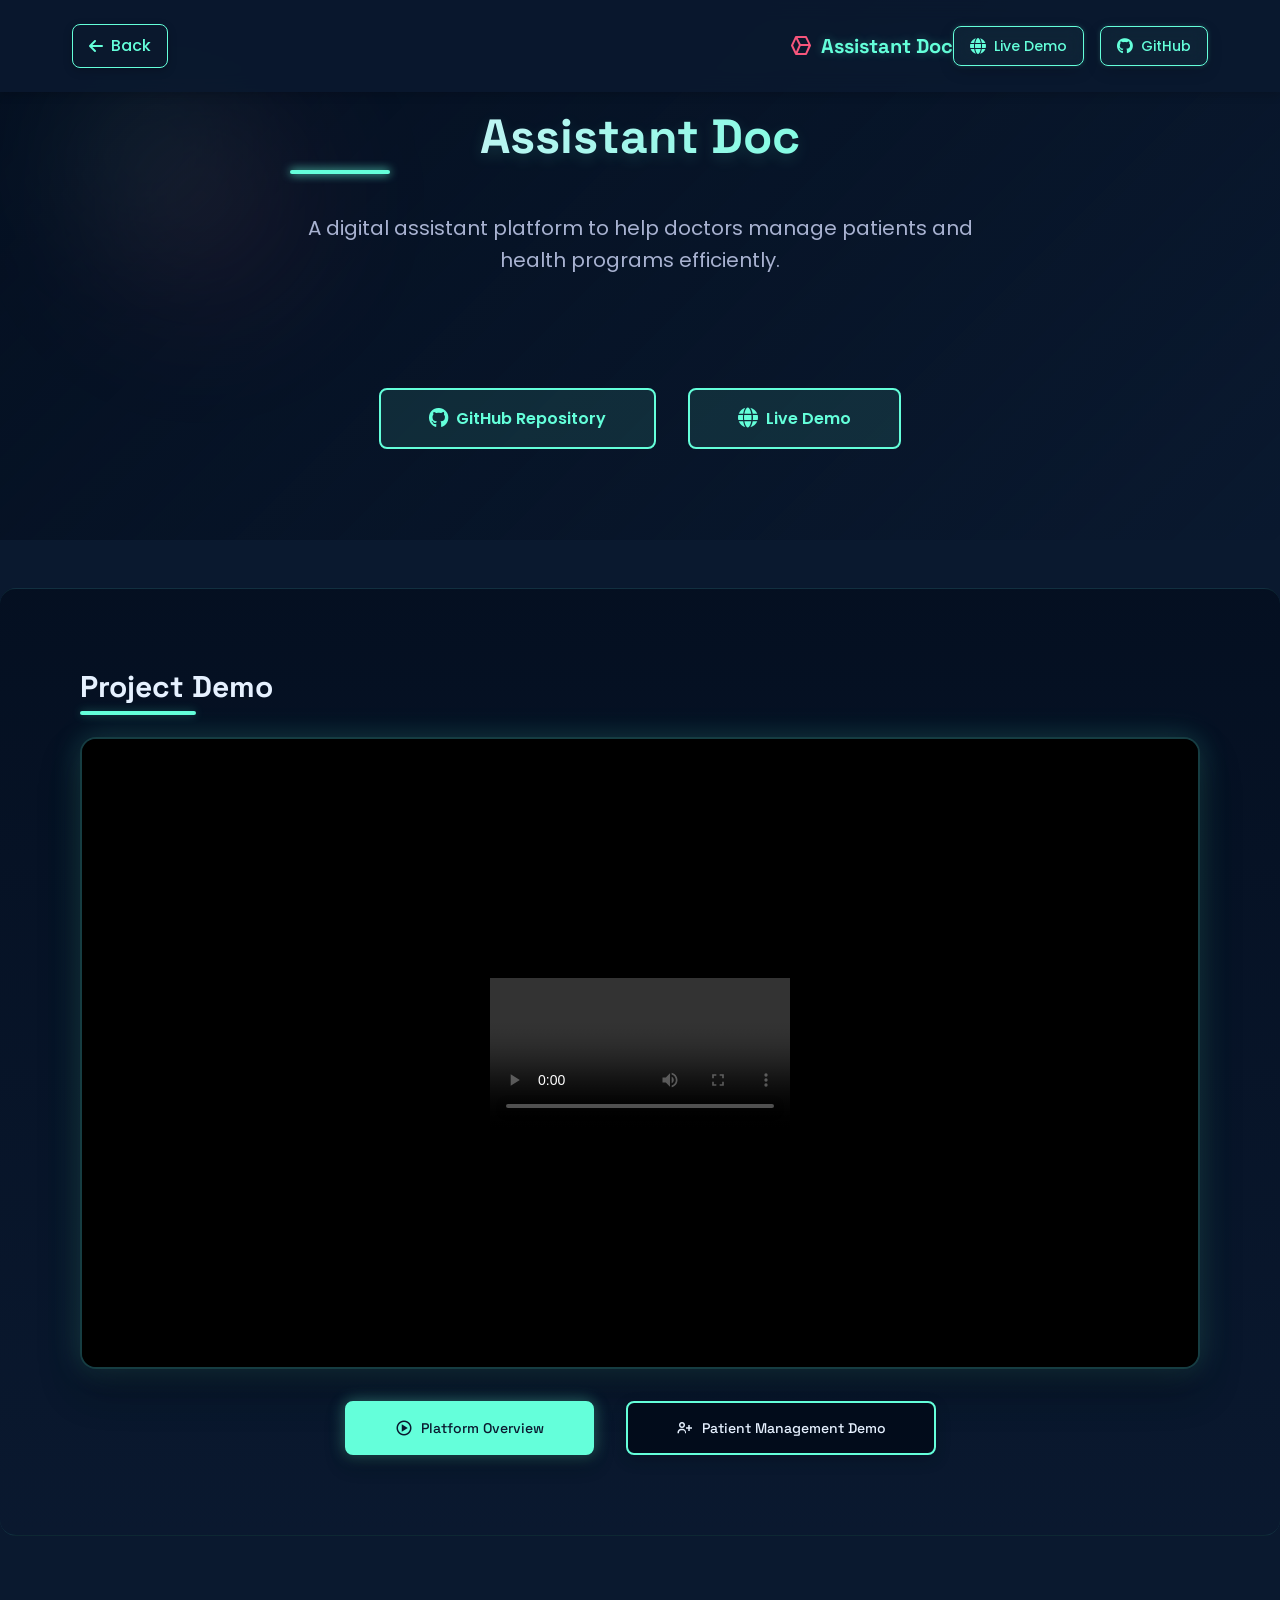
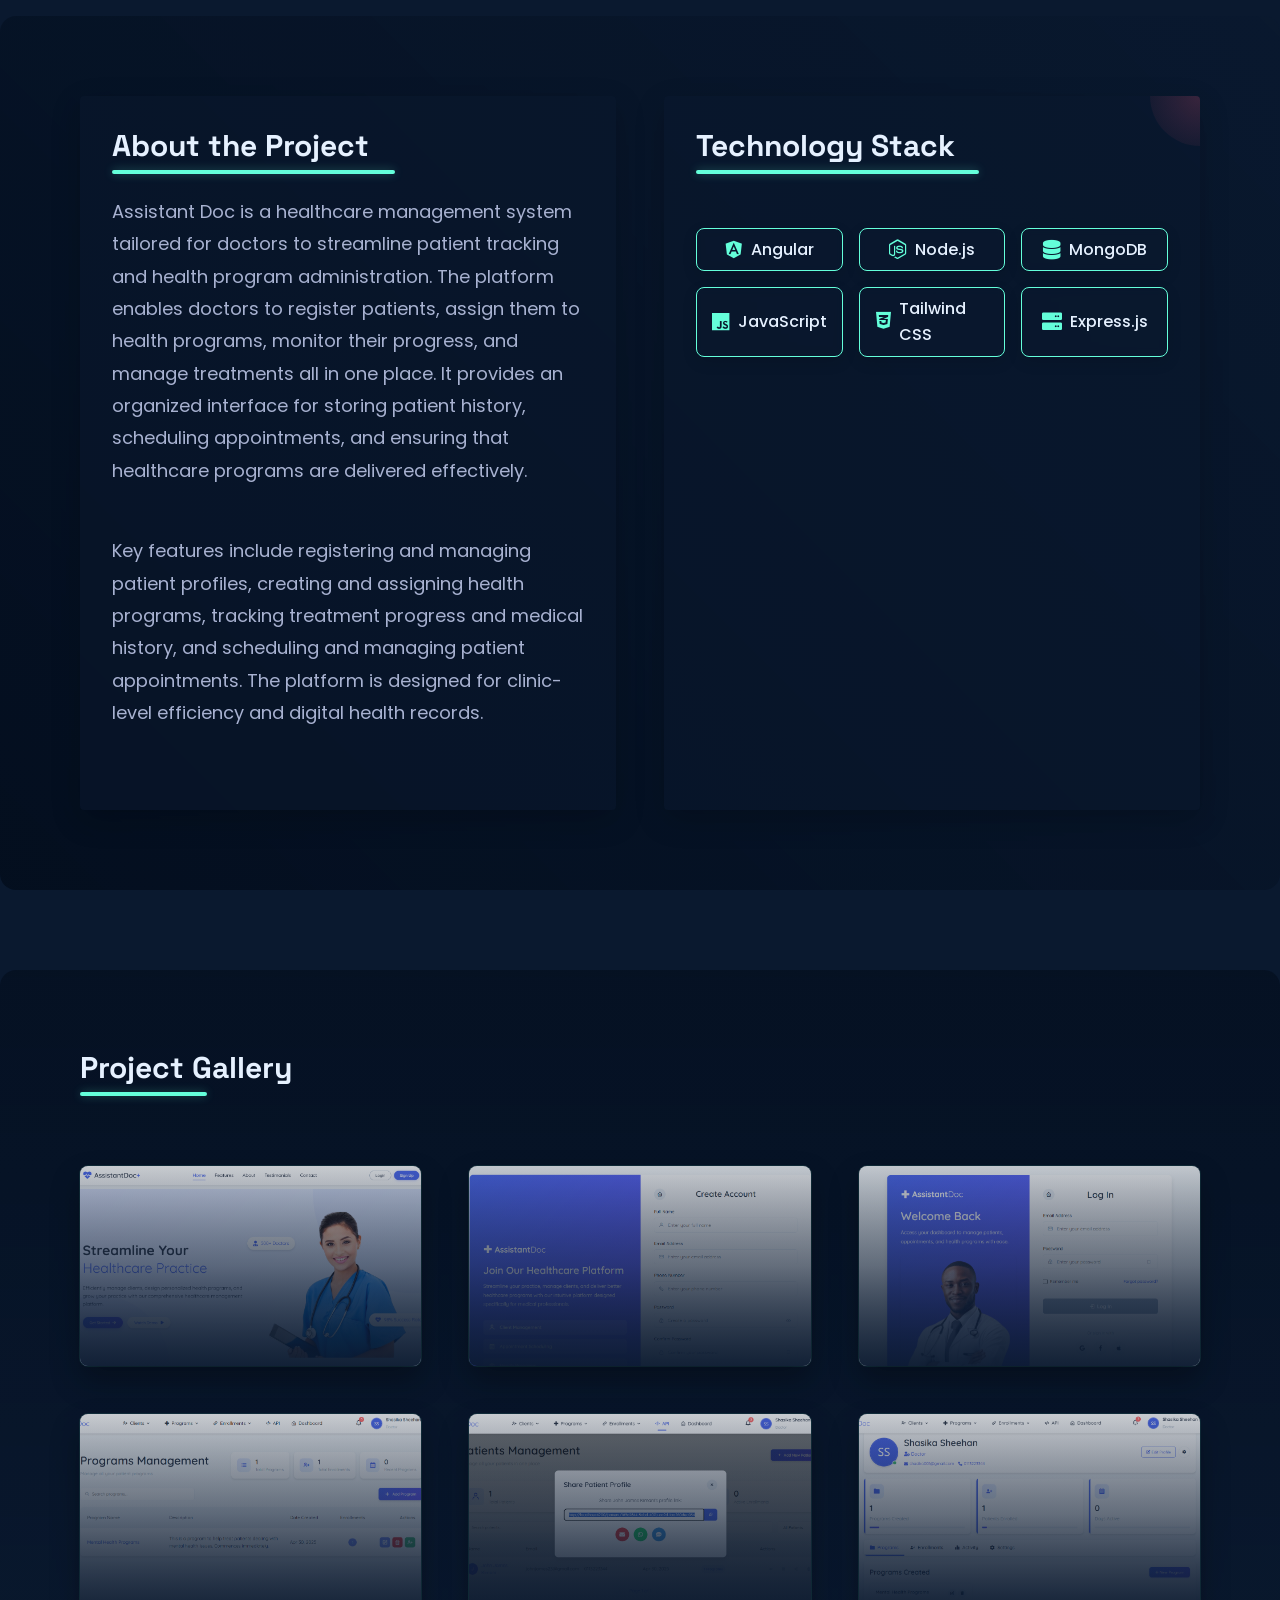
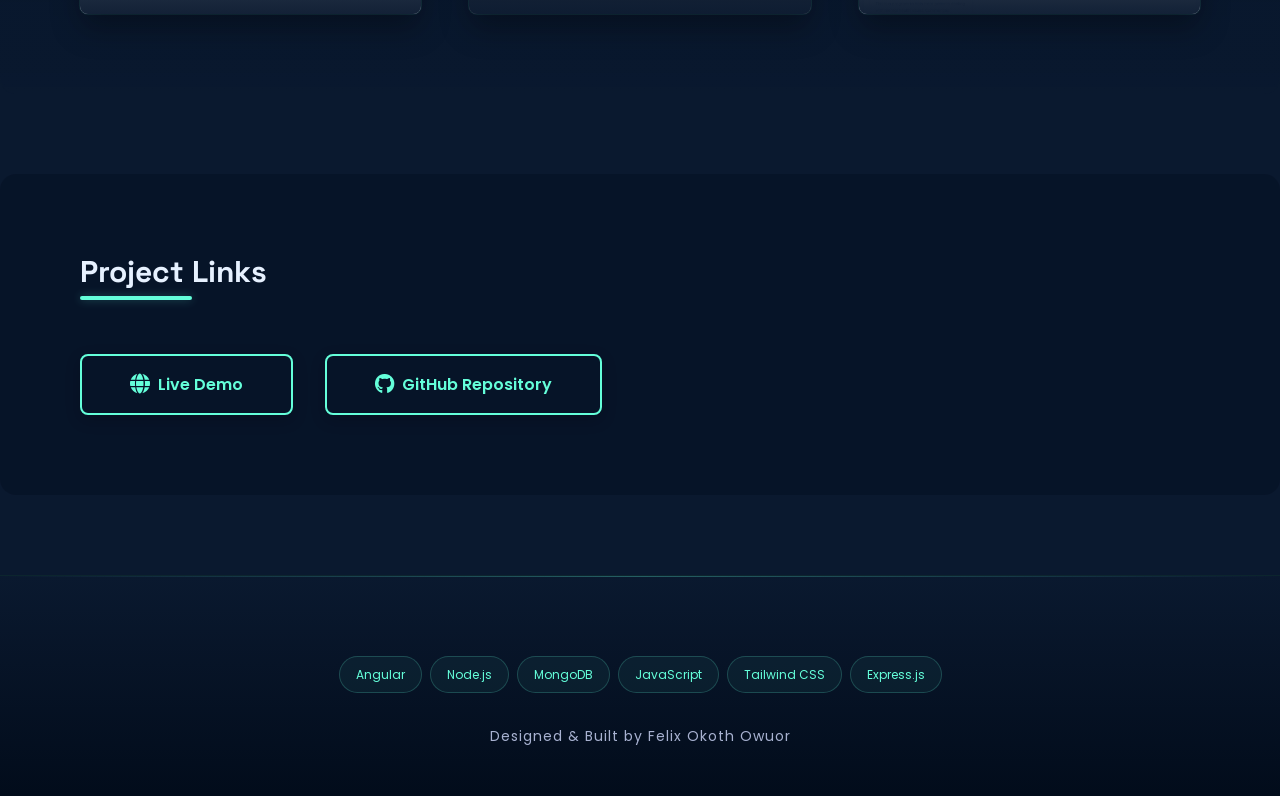
==== commit 894fdcd9: "final compilations..." ====
--- a/pages/assistant_doc.html
+++ b/pages/assistant_doc.html
@@ -16,6 +16,7 @@
     
     <!-- AOS - Animate On Scroll -->
     <link rel="stylesheet" href="https://cdnjs.cloudflare.com/ajax/libs/aos/2.3.4/aos.css">
+    <link rel="shortcut icon" href="../images/icon/favicon.png" type="image/png">
     
     <style>
         /* ===== Variables ===== */
